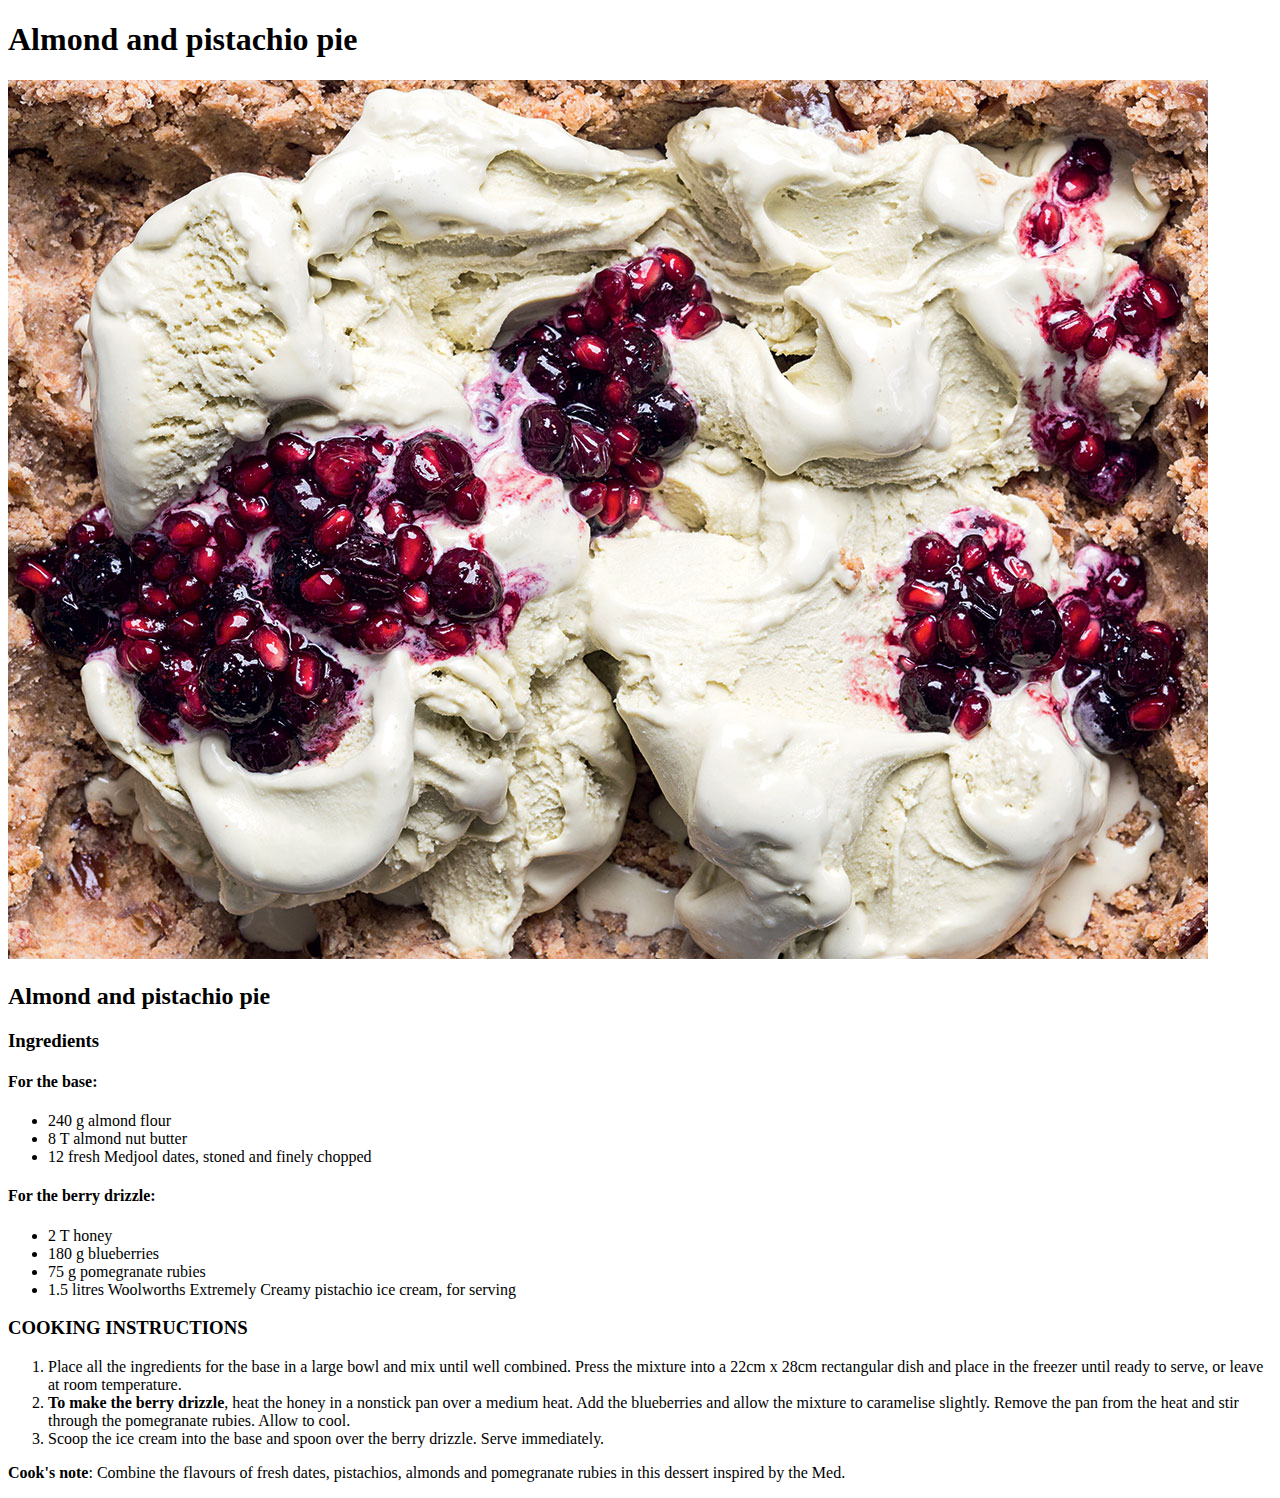
==== Recipes/almond.pie.html @ 1bc44dfb "Add recipe contents to almond.pie.html" ====
<!DOCTYPE html>
<html lang="en">
<head>
    <meta charset="UTF-8">
    <meta http-equiv="X-UA-Compatible" content="IE=edge">
    <meta name="viewport" content="width=device-width, initial-scale=1.0">
    <title>Almond and pistachio pie</title>
</head>
<body>
    <h1>Almond and pistachio pie</h1>
    <img src="img/Almond-and-pistachio-pie.jpg" alt="Delicious pie picture">
    <h2>Almond and pistachio pie</h2>
    <h3>Ingredients</h3>
    <h4>For the base:</h4>
    <ul>
        <li>240 g almond flour</li>
        <li>8 T almond nut butter</li>
        <li>12 fresh Medjool dates, stoned and finely chopped</li>
    </ul>
    <h4>For the berry drizzle:</h4>
    <ul>
        <li>2 T honey</li>
        <li>180 g blueberries</li>
        <li>75 g pomegranate rubies</li>
        <li>1.5 litres Woolworths Extremely Creamy pistachio ice cream, for serving</li>
    </ul>
    <h3>COOKING INSTRUCTIONS</h3>
    <ol>
        <li>Place all the ingredients for the base in a large bowl and mix until well combined.

            Press the mixture into a 22cm x 28cm rectangular dish and place in the freezer until ready to serve, or leave at room temperature.</li>
            <li><strong>To make the berry drizzle</strong>, heat the honey in a nonstick pan over a medium heat. Add the blueberries and allow the mixture to caramelise slightly. Remove the pan from the heat and stir through the pomegranate rubies. Allow to cool.</li>
            <li>Scoop the ice cream into the base and spoon over the berry drizzle. Serve immediately.</li>
    </ol>
    <p><strong>Cook's note</strong>: Combine the flavours of fresh dates, pistachios, almonds and pomegranate rubies in this dessert inspired by the Med.</p>

    
</body>
</html>
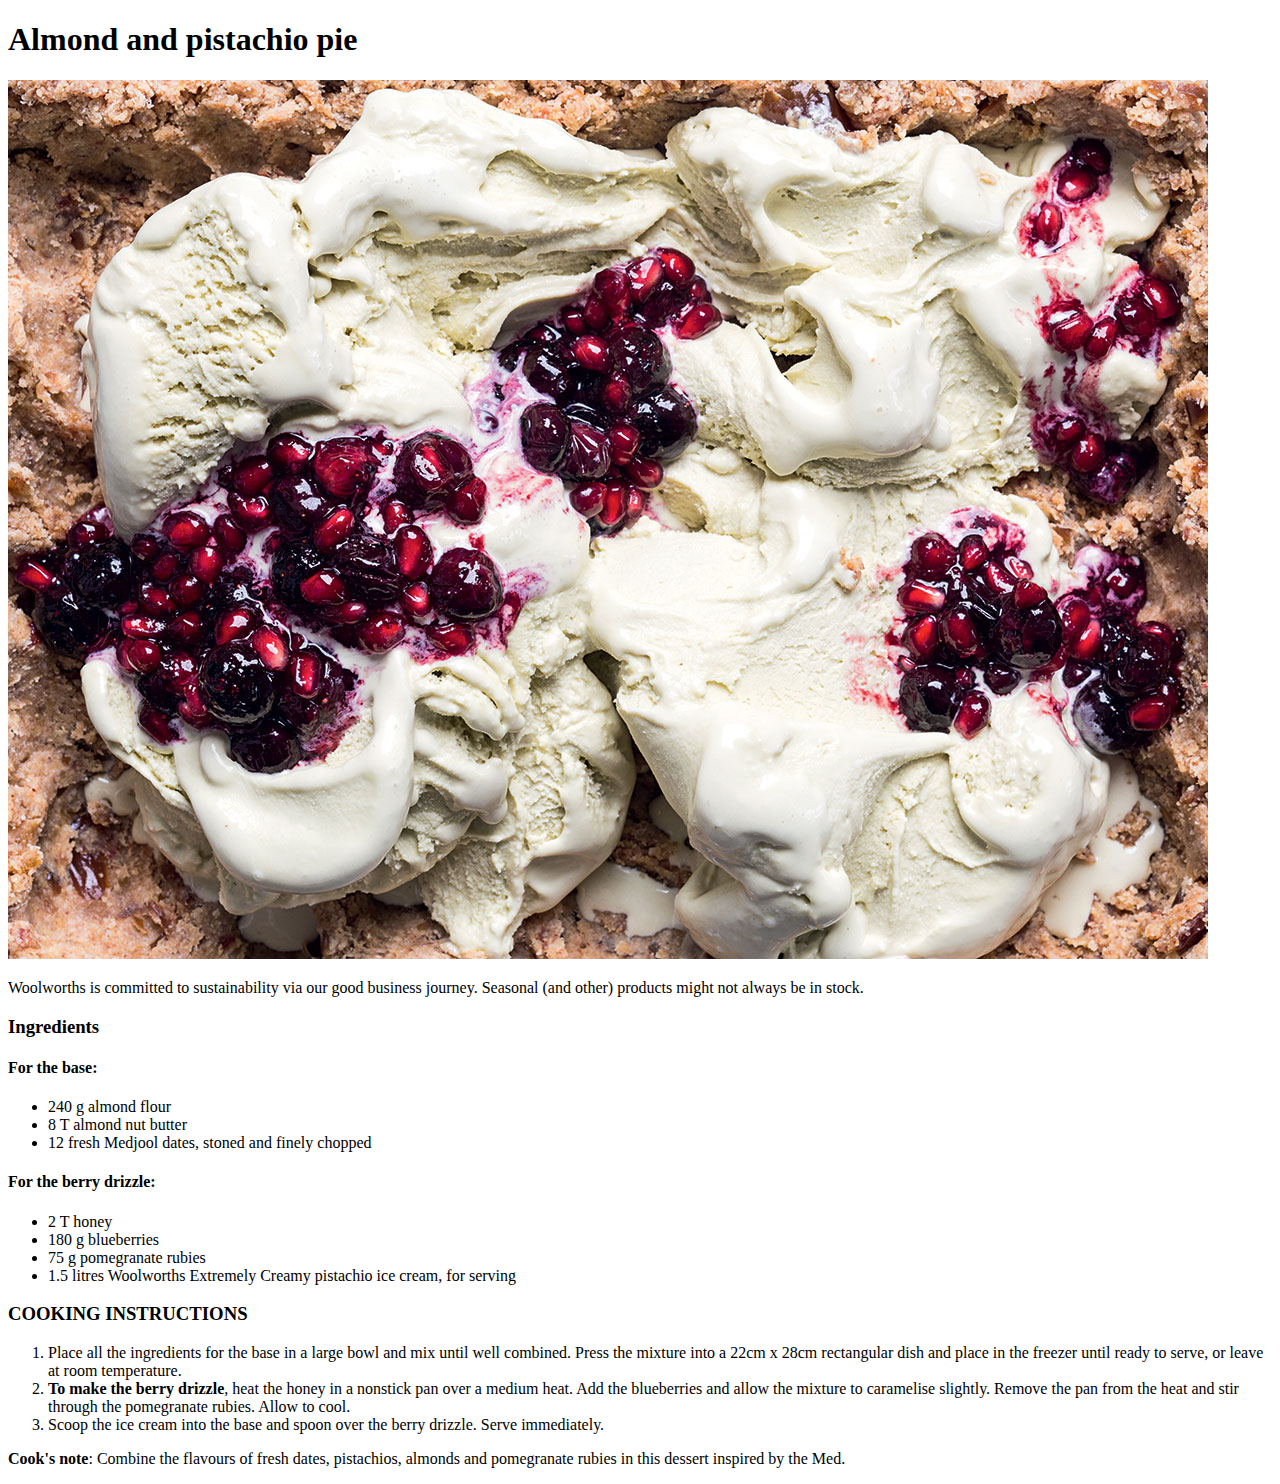
==== commit 5f77a9fd: "Add contents to almond.html breyani.html and chicken.brinjal.curry.html" ====
--- a/Recipes/almond.pie.html
+++ b/Recipes/almond.pie.html
@@ -9,7 +9,7 @@
 <body>
     <h1>Almond and pistachio pie</h1>
     <img src="img/Almond-and-pistachio-pie.jpg" alt="Delicious pie picture">
-    <h2>Almond and pistachio pie</h2>
+    <p>Woolworths is committed to sustainability via our good business journey. Seasonal (and other) products might not always be in stock.</p>
     <h3>Ingredients</h3>
     <h4>For the base:</h4>
     <ul>
